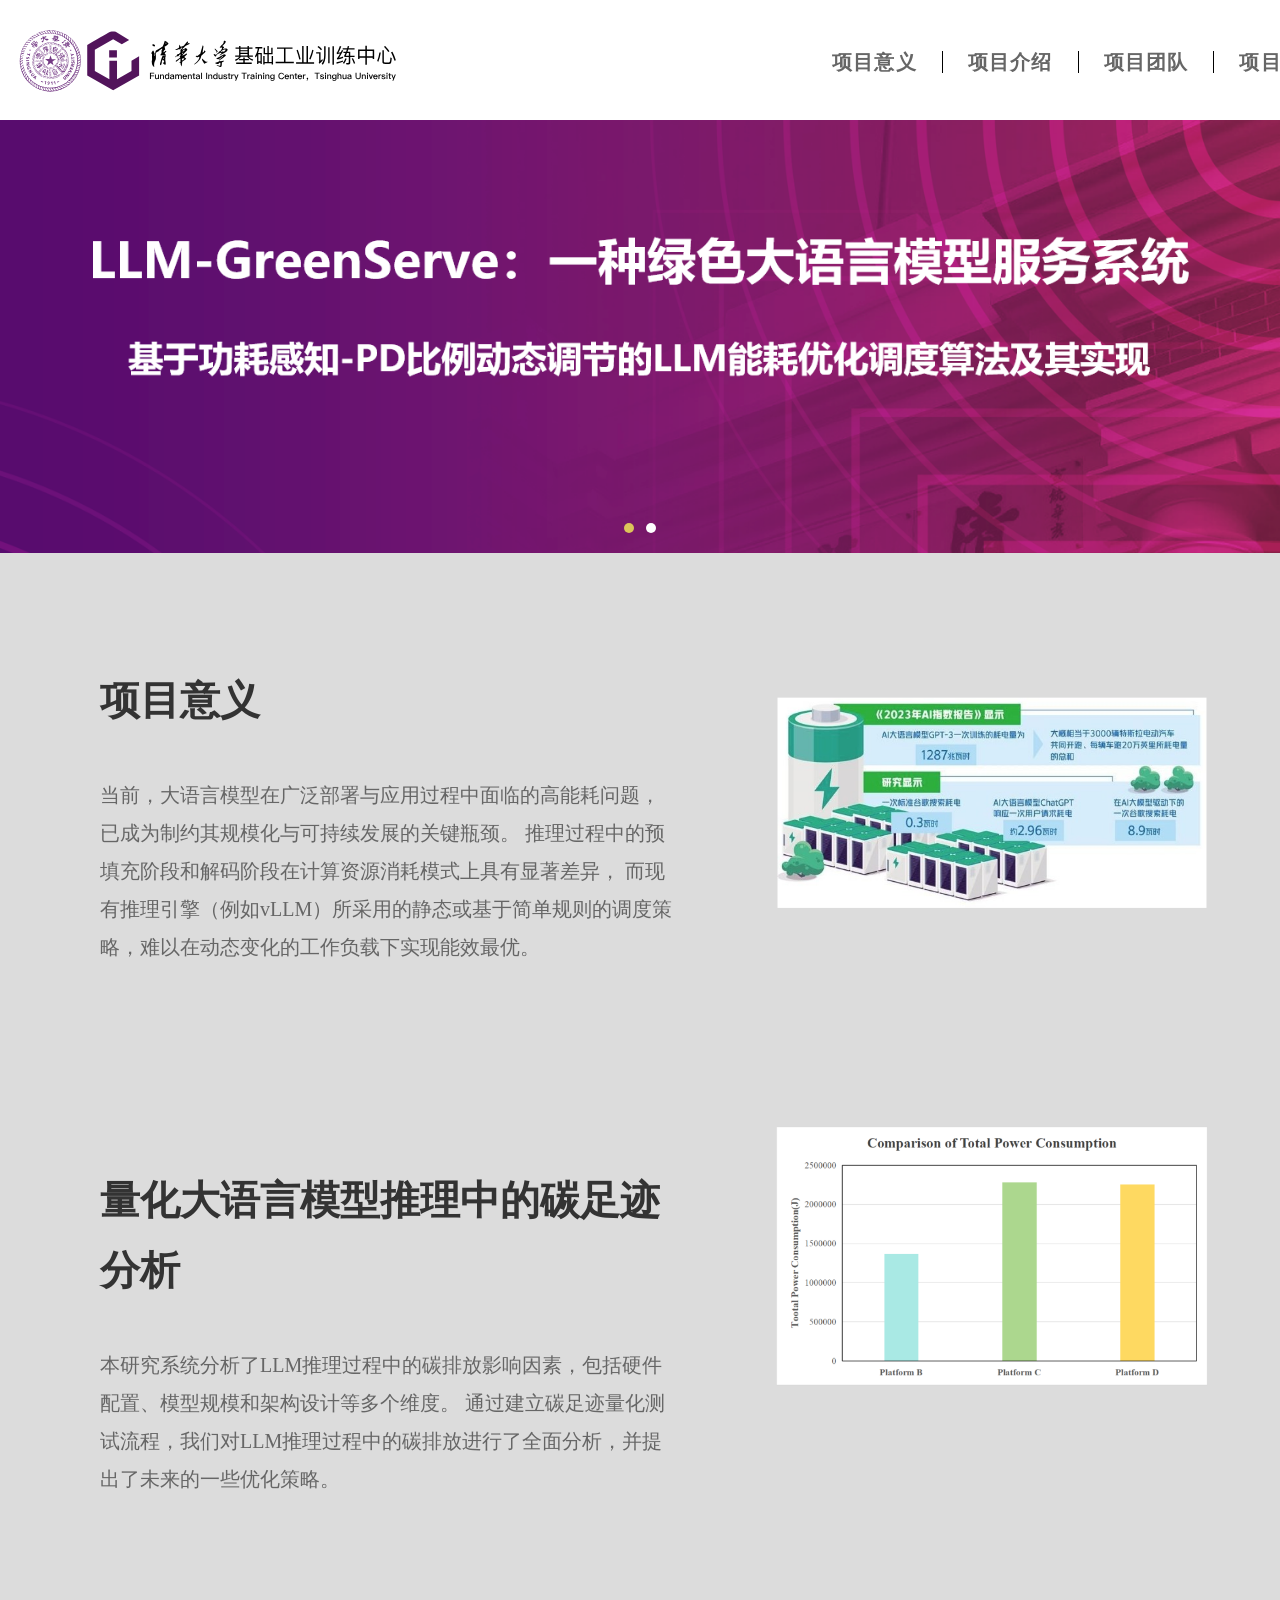
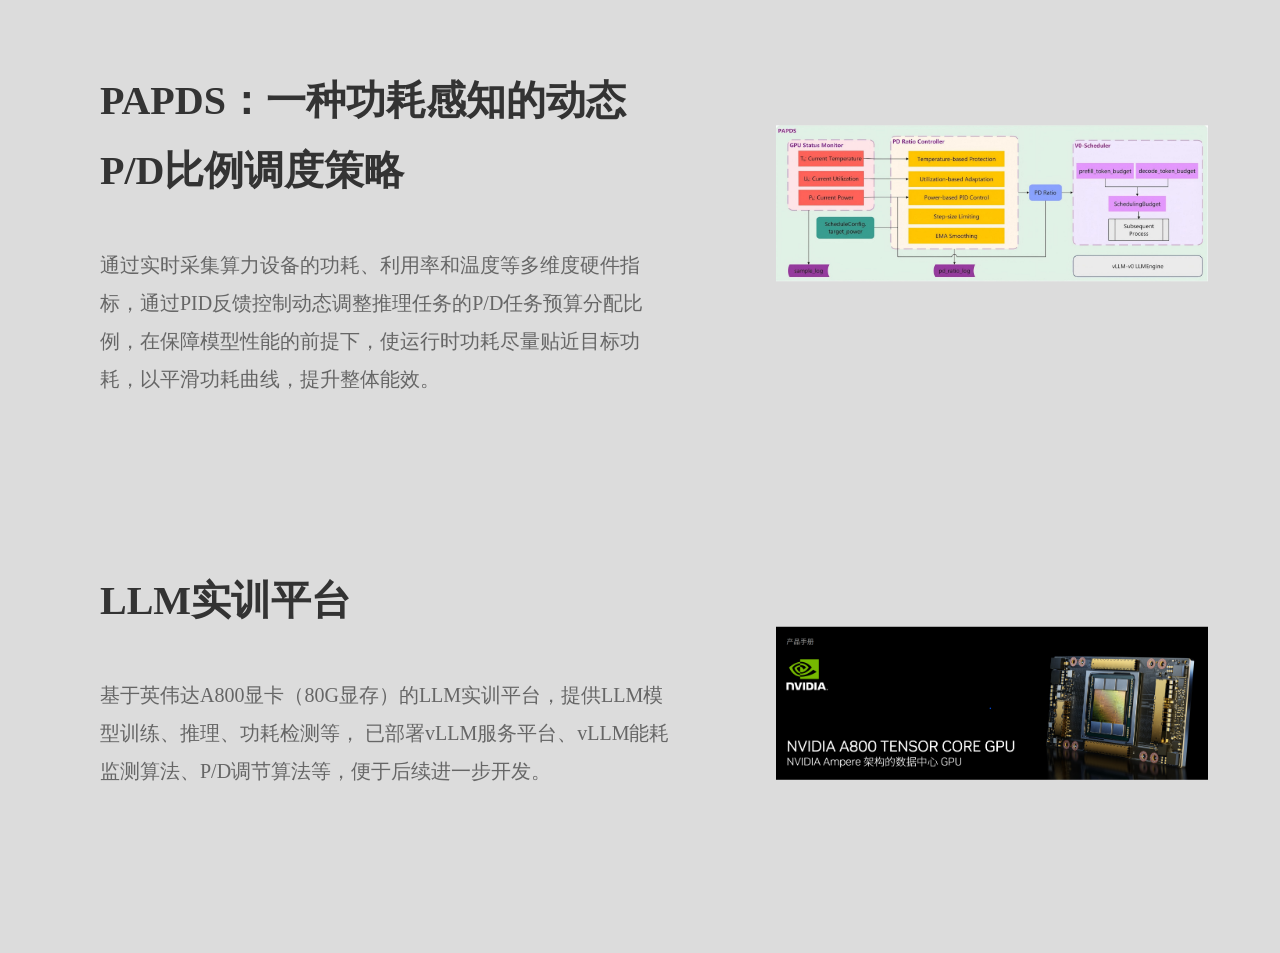
==== index.html @ fd3413f7 "Rename 清华iCenter智能硬件创新学习平台.html to index.html" ====
<!DOCTYPE html>
<!-- saved from url=(0030)http://101.6.160.22:9280/AIOE/ -->
<html lang="zh-CN"><head><meta http-equiv="Content-Type" content="UTF-8">
    
    <meta name="viewport" content="width=device-width, initial-scale=1.0">
    <title>清华iCenter智能硬件创新学习平台</title>
    <link rel="stylesheet" href="./清华iCenter智能硬件创新学习平台_files/reset.css">
    <link rel="stylesheet" href="./清华iCenter智能硬件创新学习平台_files/header.css">
    <link rel="stylesheet" href="./清华iCenter智能硬件创新学习平台_files/index.css">
    <!-- <link rel="shortcut icon" href="http://101.6.160.22:9280/AIOE/images/favicon.ico"> -->
</head>
<body>
    <div class="warp">
        <!-- 头部导航（保持原样） -->
        <header class="header">
            <div class="logo">
                <img src="./清华iCenter智能硬件创新学习平台_files/LOGO.svg" alt="logo">
            </div>
            <nav class="header_right">
                <ul>
                    <li><a href="#project-platform">实验平台</a></li>
                    <li><a href="#project-achievements">项目成果</a></li>
                    <li><a href="#project-team">项目团队</a></li>
                    <!-- <li><a href="#project-introduction">项目介绍</a></li> -->
                    <li class="show_list">
                        <a href="#project-introduction">项目介绍</a>
                        <span class="down-arrow"></span>
                        <ul class="move_list">
                            <li><a href="#project-1">LLM碳足迹量化</a></li>
                            <li><a href="#project-2">LLM-GreenServe</a></li>
                        </ul>
                    </li>
                    <li><a href="#project-significance">项目意义</a></li> <!-- 新增锚点链接 -->
                </ul>
            </nav>
        </header>

        <!-- 轮播图（保持原样） -->
        <div class="banner">
            <div class="banner_wrap">
                <ul class="banner_img">
                    <li class="image" style="display: none;"><img src="./清华iCenter智能硬件创新学习平台_files/LLM_GreenServe.png" alt=""></li>
                    <li class="image" style="display: none;"><img src="./清华iCenter智能硬件创新学习平台_files/AIGC_eng.png" alt=""></li>
                    <!-- <li class="image" style="display: none;"><img src="./清华iCenter智能硬件创新学习平台_files/banner_anniversary2.jpg" alt=""></li> -->
                </ul>
                <div class="dots">
                    <span class="first dots_select"></span>
                    <span class="second"></span>
                    <!-- <span class="third"></span> -->
                </div>
            </div>
        </div>

        <!-- 主要内容区域 -->
        <div class="content">
            <!-- 新增内容块3：项目意义（关键补充） -->
            <div class="content_four" id="project-significance"> <!-- 新增模块，设置id用于导航锚点 -->
                <div class="center_block">
                    <div class="content_info">
                        <h1>项目意义</h1>
                        <p>当前，大语言模型在广泛部署与应用过程中面临的高能耗问题，已成为制约其规模化与可持续发展的关键瓶颈。
                            推理过程中的预填充阶段和解码阶段在计算资源消耗模式上具有显著差异，
                            而现有推理引擎（例如vLLM）所采用的静态或基于简单规则的调度策略，难以在动态变化的工作负载下实现能效最优。</p>
                    </div>
                    <!-- 可选配图（根据需要取消注释并替换图片路径） -->
                    <div class="mid">
                        <img src="./清华iCenter智能硬件创新学习平台_files/significance.svg" alt="项目意义示意图">
                    </div>
                </div>
            </div>
            <div class="content_two">
            <!-- 原有内容块2：碳足迹分析 -->
                <div class="center_block" id="project-1">
                    <div class="center_block">
                        <div class="content_info">
                            <h1>量化大语言模型推理中的碳足迹分析</h1>
                            <p>本研究系统分析了LLM推理过程中的碳排放影响因素，包括硬件配置、模型规模和架构设计等多个维度。
                                通过建立碳足迹量化测试流程，我们对LLM推理过程中的碳排放进行了全面分析，并提出了未来的一些优化策略。</p>
                        </div>
                        <div class="mid">
                            <img src="./清华iCenter智能硬件创新学习平台_files/AIGC_fig.png" alt="">
                        </div>
                    </div>
                </div>
            </div>
            <!-- 原有内容块1：PAPDS策略 -->
            <div class="content_three">
                <div class="center_block" id="project-2">
                    <div class="content_info">
                        <h1>PAPDS：一种功耗感知的动态P/D比例调度策略</h1>
                        <p>通过实时采集算力设备的功耗、利用率和温度等多维度硬件指标，通过PID反馈控制动态调整推理任务的P/D任务预算分配比例，在保障模型性能的前提下，使运行时功耗尽量贴近目标功耗，以平滑功耗曲线，提升整体能效。</p>
                    </div>
                    <div class="mid">
                        <img src="./清华iCenter智能硬件创新学习平台_files/PAPDS.jpg" alt="">
                    </div>
                </div>
            </div>

            <!-- 原有内容块1：PAPDS策略 -->
            <div class="content_three">
                <div class="center_block" id="project-platform">
                    <div class="content_info">
                        <h1>LLM实训平台</h1>
                        <p>基于英伟达A800显卡（80G显存）的LLM实训平台，提供LLM模型训练、推理、功耗检测等，
                            已部署vLLM服务平台、vLLM能耗监测算法、P/D调节算法等，便于后续进一步开发。</p>
                    </div>
                    <div class="mid">
                        <img src="./清华iCenter智能硬件创新学习平台_files/nvidia.png" alt="">
                    </div>
                </div>
            </div>

            <!-- <div class="content_seven">
                <div class="center_block" id="project-platform">
                    <div class="content_info">
                        <h1>LLM实训平台</h1>
                        <p>基于英伟达A800显卡的LLM实训平台</p>
                    </div>
                    <div class="mid">
                        <img src="./清华iCenter智能硬件创新学习平台_files/nvidia.png" alt="">
                    </div>
                </div>
            </div> -->
        </div>

        <!-- 页脚（保持原样） -->
        <div class="footer"></div>
    </div>

    <!-- 脚本文件（保持原样） -->
    <script type="text/javascript" src="./清华iCenter智能硬件创新学习平台_files/jquery-3.3.1.min.js.下载"></script>
    <script type="text/javascript" src="./清华iCenter智能硬件创新学习平台_files/index.js.下载"></script>
</body>
</html>
---- 清华iCenter智能硬件创新学习平台_files/header.css ----
/*header 头部样式*/
@keyframes fadeIn {
    0% {
        opacity: 0;
    }

    100% {
        opacity: 1;
    }
}
/* header总体样式 */
.header{
    height: 120px;
    width: 1460px;
    margin: 0 auto;
}

/* 左侧logo */
.logo{
    float: left;
    line-height: 120px;
}
.logo img{
    width: 421px;
    height: 62px;
}

/* 右侧导航 */
.header_right{
    float: right;
    height: 120px;
    position: relative;
}
.header_right ul{
    margin-top: 50px;
}
.header_right ul li{
    float: right;
    line-height: 13px;
}
.header_right ul li>a{
    border-right: 1px solid #000;
    height: 13px;
    font-size: 20px;
    padding: 0 25px;
    font-weight: bold;
    color: #666;
}
.header_right ul li>a:hover{
    color: #000;
}
.header_right ul li:first-child>a{
    border-right: none;
    padding-right: 0;
}

/* 导航下拉菜单 */
.show_list{
    position: relative;
}
.show_list .down_arrow{
    border: solid #666;
    border-width: 0 2px 2px 0;
    display: inline-block;
    margin: 0 -0.3rem 0.3rem 0.4rem;
    padding: 0.2rem;
    transform: rotate(45deg);
    -webkit-transform: rotate(45deg);
}
.show_list .move_list{
    display:none;
    z-index: 100;
    position: absolute;
    top: -1.1rem;
    left: 0;
    width: 170%;
    border-radius: 5px;
    background: #fff;
    text-align: center;
    box-shadow: 5px 5px 10px 0px rgba(0, 0, 0, 0.5);
}
.show_list .move_list li{
    padding: 10px 0;
    width: 100%;
    font-weight: normal;
    font-size: 1.1rem;
    color: #606266;
}
.show_list .move_list li:hover{
    background: #ededed;
    border-radius: 5px;
}
.header_right ul .show_list{
    padding-bottom: 20px;
}
.show_list:hover .move_list{
    display: block;
    animation: fadeIn 0.4s cubic-bezier(0.215, 0.61, 0.355, 1) 0s 1 alternate forwards;
}
.show_list:hover .down_arrow{
    border-color: #000;
}
---- 清华iCenter智能硬件创新学习平台_files/index.css ----
/* header 头部样式*/
/* 在header.css里 */

/*banner 轮播图样式*/
/* 内容滑入动画-从左侧滑入 */
.banner {
	animation: bounceInLeft 1s cubic-bezier(0.215, 0.61, 0.355, 1) 0s 1 alternate forwards;
	-webkit-animation: bounceInLeft 1s cubic-bezier(0.215, 0.61, 0.355, 1) 0s 1 alternate forwards;
	/*Safari and Chrome*/
}
@keyframes bounceInLeft {
	0% {
		opacity: 0;
		transform: translate3d(-3000px, 0, 0);
	}

	100% {
		transform: none;
	}
}

.banner{
	width: 100%;
}
.banner_wrap{
	/* min-height: 513px; */
	width: 100%;
	overflow: hidden;
	white-space: nowrap;
	position: relative;
}
.banner_wrap::after {/* 用于动态撑开盒子 */
	content: "";
	display: block;
	/*这里的padding =  height / width*/
	padding-bottom: 33.85%;
}
.banner_wrap .banner_img{
	height: 100%;
	margin: 0 auto;
	width: 200%;
	position: relative;
}
.banner_wrap .banner_img li{
	float: left;
	height: 100%;
	width: 50%;
	margin: 0 auto;
	position: absolute;
}
.banner_wrap .banner_img li img{
	max-width: 100%;
	/* max-height: 100%; */
	display: block;
	margin: auto;
}

.banner_wrap .dots{
    /*加入绝对定位 父级元素为.box父相子绝 */
	position: absolute;
	bottom: 0;
	/*修改背景颜色*/
	background-color: rgba(0, 0, 0, 0);
	/*自动撑成图片尺寸的100%*/
	left: 0;
	right: 0;
	/*设置高度为50px 水平居中 垂直居中*/
	height: 50px;
	text-align:center;
	/*行高等于高度时就显示垂直居中*/
	line-height: 50px;
    cursor: default;
    user-select: none;
}
.banner_wrap .dots>span{
    /*使span变成行内块元素,将其横排显示*/
	display:inline-block;
	width: 10px;
	height: 10px;
	background: #fff;
	/*这个属性允许设置圆角边框,当设置为50%时可得到一个圆形*/
	border-radius: 50%;
	/*每个小圆点直接都相距2px*/
	margin: 0 4px;
    cursor: pointer;
}
.dots_select{
    background-color: #dcc55a!important;
}

/*主体内容样式*/
/* 内容滑入动画-从右侧滑入 */
.content {
    animation: bounceInRight 1s cubic-bezier(0.215, 0.61, 0.355, 1) 0s 1 alternate forwards;
    -webkit-animation: bounceInRight 1s cubic-bezier(0.215, 0.61, 0.355, 1) 0s 1 alternate forwards;/*Safari and Chrome*/
}

@keyframes bounceInRight {
    0% {
        opacity: 0;
        transform: translate3d(3000px, 0, 0);
    }

    100% {
        transform: none;
    }
}
/*第一部分*/
/*第二部分*/
.content_two{
	display: flex;
	/* max-width: 1513px; */
	width: 100%;
	background: gainsboro;
	text-align: center;
	height: 500px;
	justify-content: center;
	align-items: center;
	margin: 0 auto;
}
.center_block{height: 75%;max-width: 1513px;display: block;margin: auto;}
.content_info{float: left;width: 45%;height: 100%;padding-left: 100px;vertical-align: middle;display: table-cell;text-align: left;padding-top: 50px;}
.content_info h1{margin: 20 auto;font-size: 40px;color: #333;font-weight: bold;line-height: 70px;}
.content_info p{text-align: left;margin: 20 auto;padding-top: 40px;font-size: 20px;color: #666;line-height: 38px;}
.mid{position: relative;float: right;width: 45%;height: 100%;}
.mid img{position: absolute;width: 75%;top: 50%;left: 50%;transform: translate(-50%, -50%);}
/*第三部分*/

.content_three{
	display: flex;
	/* max-width: 1513px; */
	width: 100%;
	background: gainsboro;
	text-align: center;
	height: 500px;
	justify-content: center;
	align-items: center;
	margin: 0 auto;
}
.center_block{height: 75%;max-width: 1513px;display: block;margin: auto;}
.content_info{float: left;width: 45%;height: 100%;padding-left: 100px;vertical-align: middle;display: table-cell;text-align: left;padding-top: 50px;}
.content_info h1{margin: 20 auto;font-size: 40px;color: #333;font-weight: bold;line-height: 70px;}
.content_info p{text-align: left;margin: 20 auto;padding-top: 40px;font-size: 20px;color: #666;line-height: 38px;}
.mid{position: relative;float: right;width: 45%;height: 100%;}
.mid img{position: absolute;width: 75%;top: 50%;left: 50%;transform: translate(-50%, -50%);}

/*第四部分*/
.content_four{
	display: flex;
	/* max-width: 1513px; */
	width: 100%;
	background: gainsboro;
	text-align: center;
	height: 500px;
	justify-content: center;
	align-items: center;
	margin: 0 auto;
}
.center_block{height: 75%;max-width: 1513px;display: block;margin: auto;}
.content_info{float: left;width: 45%;height: 100%;padding-left: 100px;vertical-align: middle;display: table-cell;text-align: left;padding-top: 50px;}
.content_info h1{margin: 20 auto;font-size: 40px;color: #333;font-weight: bold;line-height: 70px;}
.content_info p{text-align: left;margin: 20 auto;padding-top: 40px;font-size: 20px;color: #666;line-height: 38px;}
.mid{position: relative;float: right;width: 45%;height: 100%;}
.mid img{position: absolute;width: 75%;top: 50%;left: 50%;transform: translate(-50%, -50%);}


/*第五部分*/
.content_five{
	display: flex;
	/* max-width: 1513px; */
	width: 100%;
	background: gainsboro;
	text-align: center;
	height: 500px;
	justify-content: center;
	align-items: center;
	margin: 0 auto;
}
.center_block{height: 75%;max-width: 1513px;display: block;margin: auto;}
.content_info{float: left;width: 45%;height: 100%;padding-left: 100px;vertical-align: middle;display: table-cell;text-align: left;padding-top: 50px;}
.content_info h1{margin: 20 auto;font-size: 40px;color: #333;font-weight: bold;line-height: 70px;}
.content_info p{text-align: left;margin: 20 auto;padding-top: 40px;font-size: 20px;color: #666;line-height: 38px;}
.mid{position: relative;float: right;width: 45%;height: 100%;}
.mid img{position: absolute;width: 75%;top: 50%;left: 50%;transform: translate(-50%, -50%);}

/*第五部分*/
.content_six{
	display: flex;
	/* max-width: 1513px; */
	width: 100%;
	background: gainsboro;
	text-align: center;
	height: 500px;
	justify-content: center;
	align-items: center;
	margin: 0 auto;
}
.center_block{height: 75%;max-width: 1513px;display: block;margin: auto;}
.content_info{float: left;width: 45%;height: 100%;padding-left: 100px;vertical-align: middle;display: table-cell;text-align: left;padding-top: 50px;}
.content_info h1{margin: 20 auto;font-size: 40px;color: #333;font-weight: bold;line-height: 70px;}
.content_info p{text-align: left;margin: 20 auto;padding-top: 40px;font-size: 20px;color: #666;line-height: 38px;}
.mid{position: relative;float: right;width: 45%;height: 100%;}
.mid img{position: absolute;width: 75%;top: 50%;left: 50%;transform: translate(-50%, -50%);}


/*页脚样式*/
.footer{background: #333;}

.top{width: 50px;height: 30px;position: fixed;right: 30px;bottom: 50px;display: none;}
.top img,p{width: 100%;text-align: center;}
.top p{font-size: 12px;}
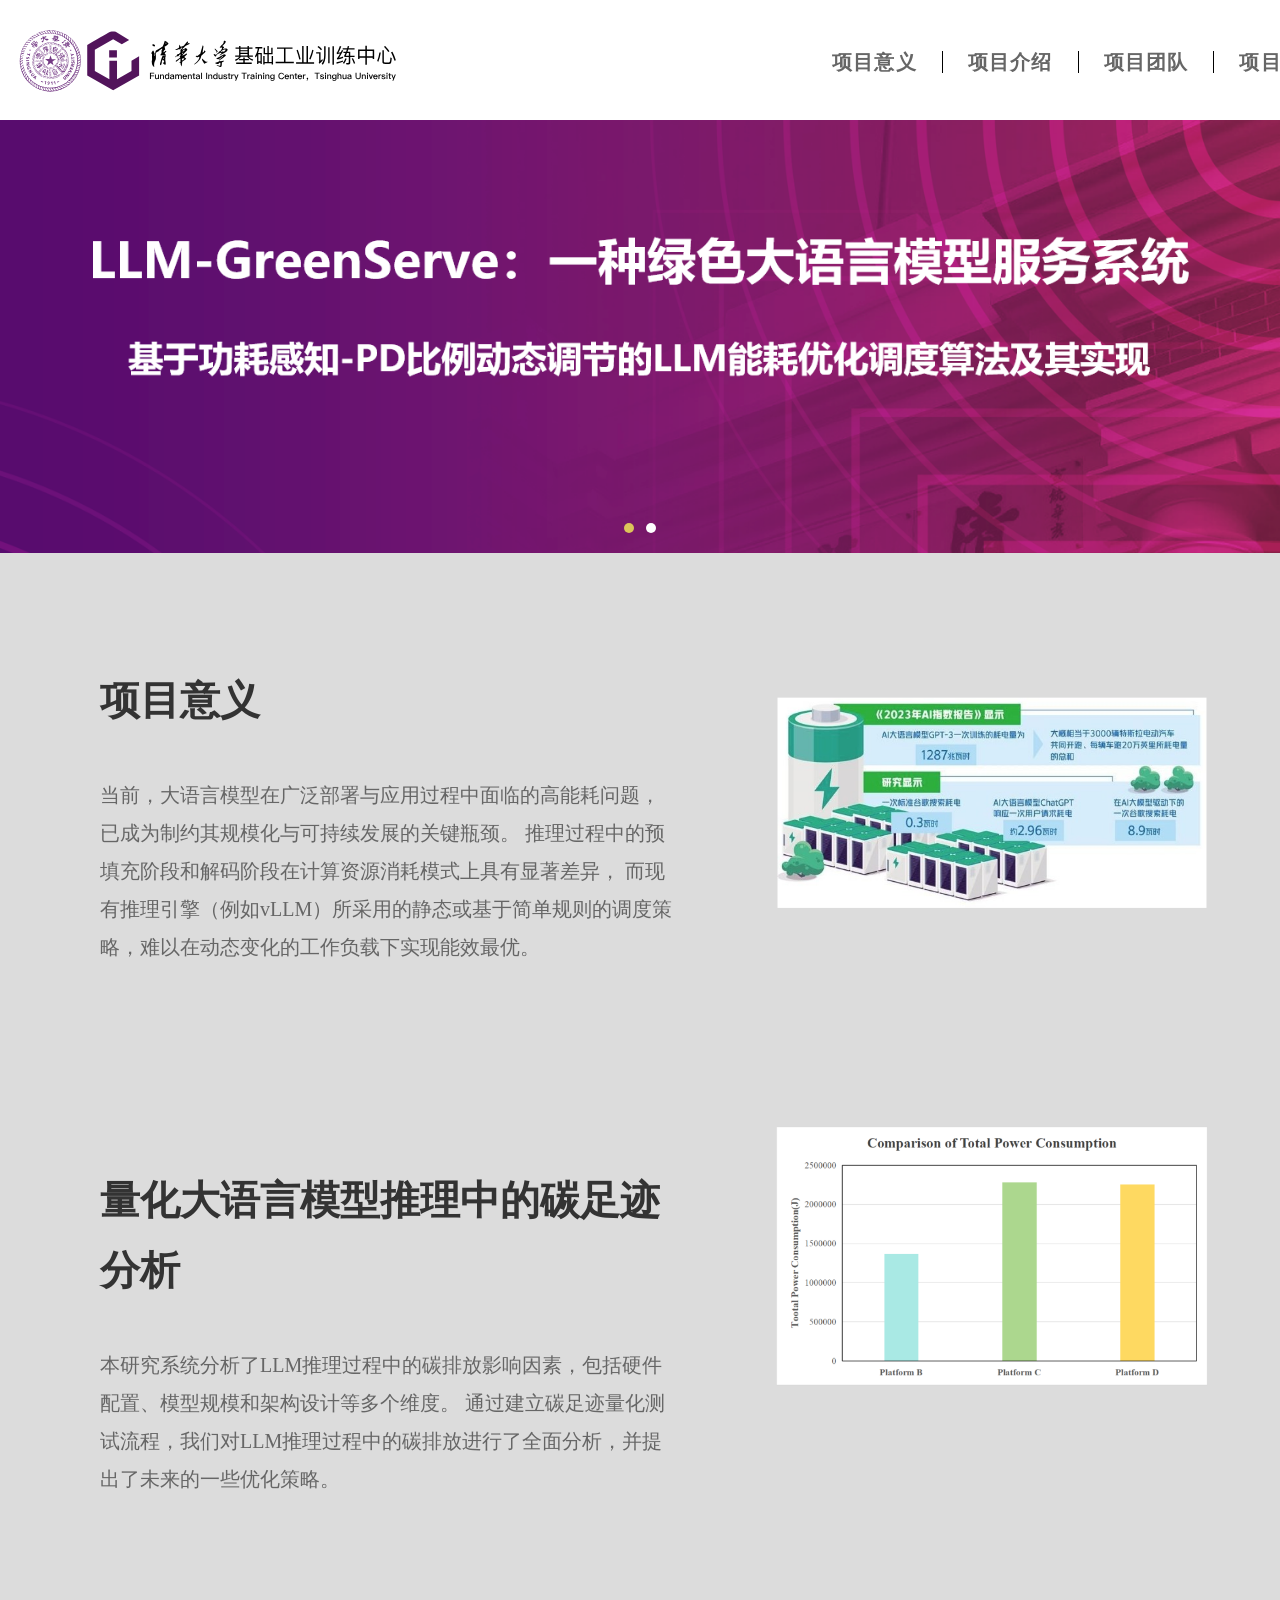
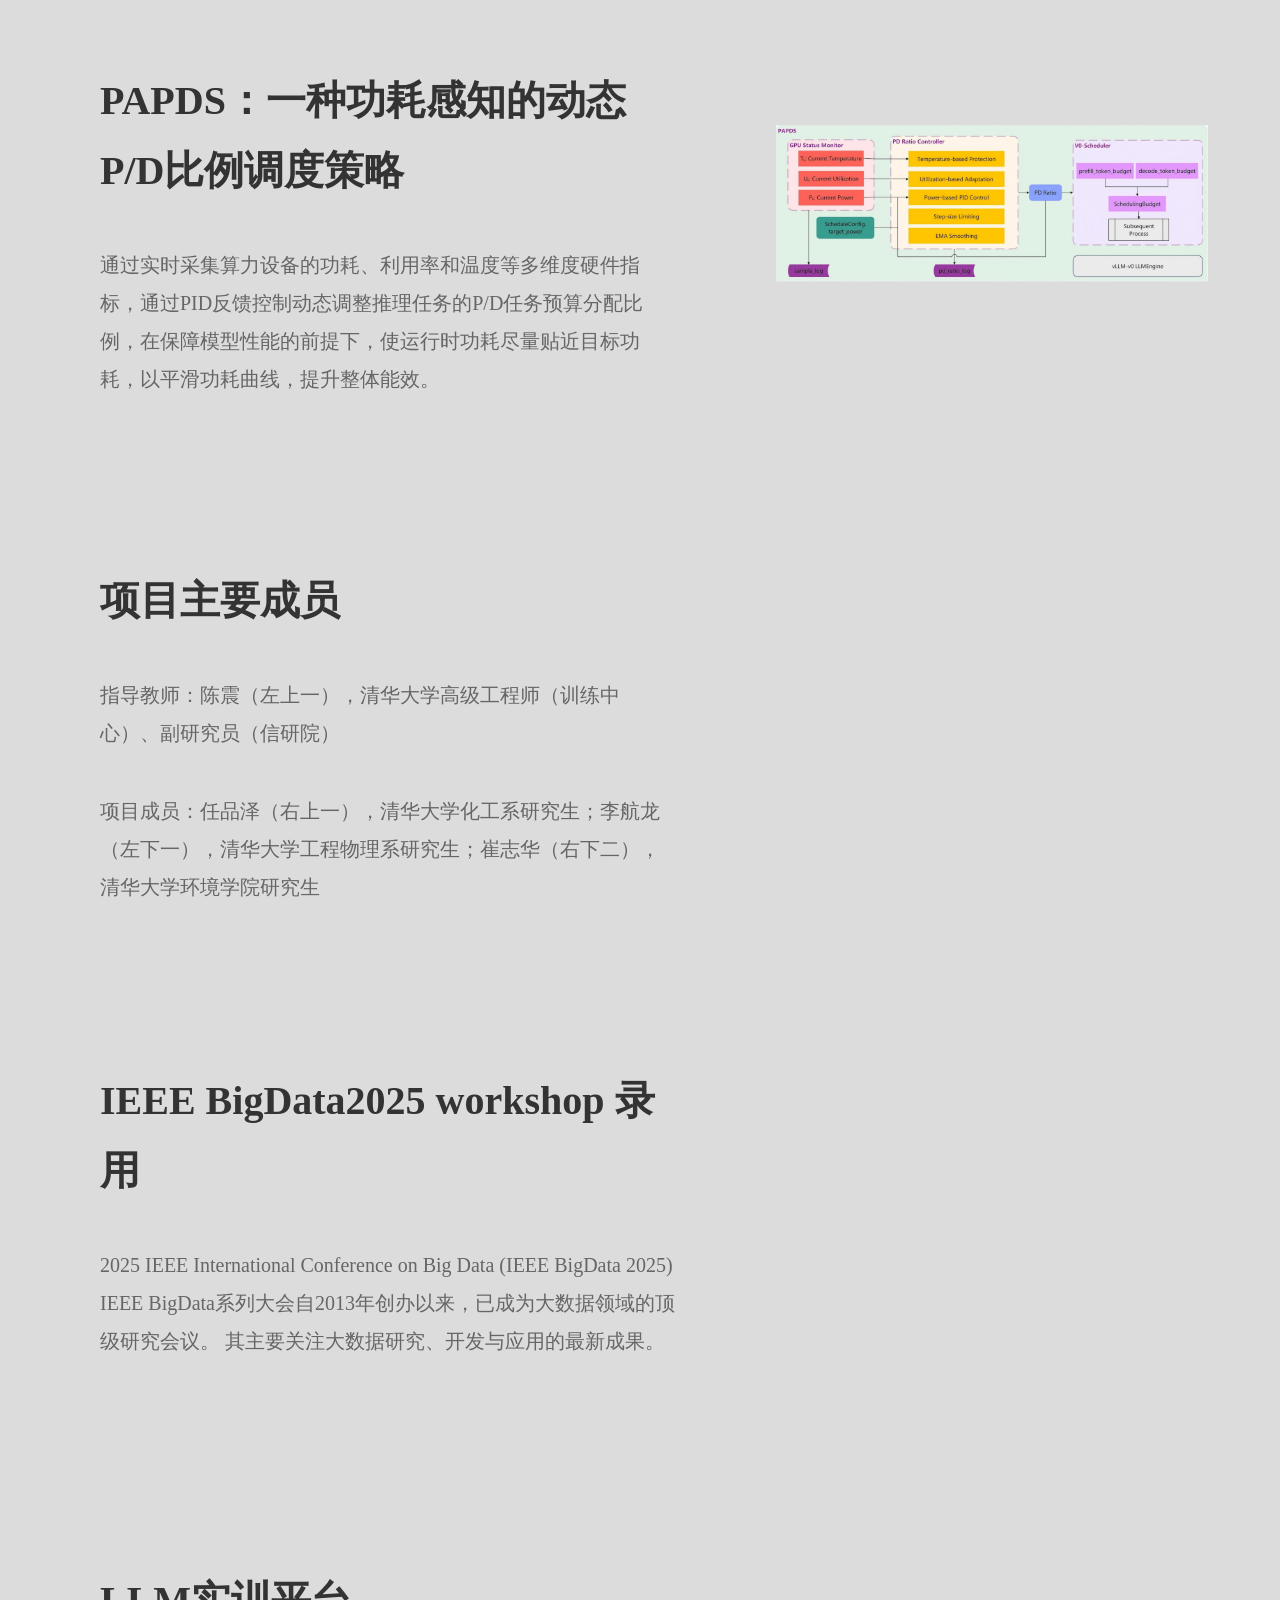
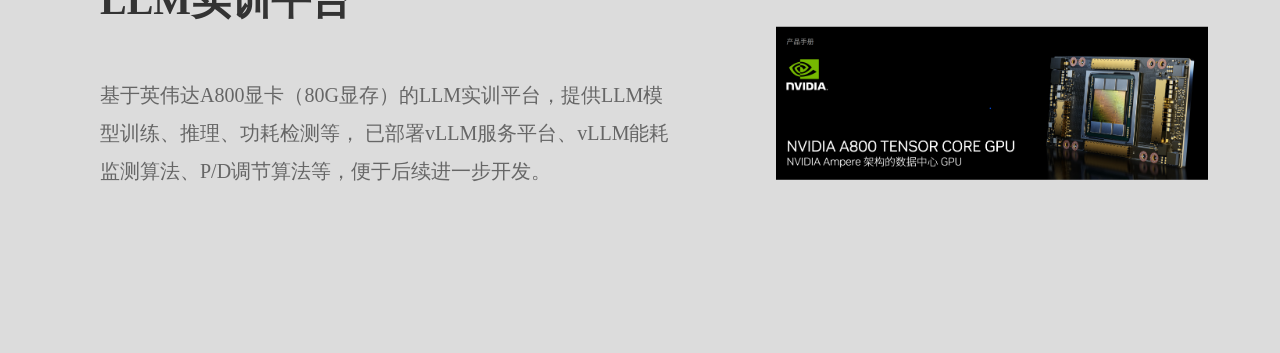
==== commit b299d4fb: "Add files via upload" ====
--- a/index.html
+++ b/index.html
@@ -98,6 +98,35 @@
 
             <!-- 原有内容块1：PAPDS策略 -->
             <div class="content_three">
+                <div class="center_block" id="project-team">
+                    <div class="content_info">
+                        <h1>项目主要成员</h1>
+                        <p>指导教师：陈震（左上一），清华大学高级工程师（训练中心）、副研究员（信研院）</p>
+                        <p>项目成员：任品泽（右上一），清华大学化工系研究生；李航龙（左下一），清华大学工程物理系研究生；崔志华（右下二），清华大学环境学院研究生</p>
+                    </div>
+                    <div class="mid">
+                        <img src="./清华iCenter智能硬件创新学习平台_files/team.png" alt="">
+                    </div>
+                </div>
+            </div>
+
+
+            <!-- 原有内容块1：PAPDS策略 -->
+            <div class="content_three">
+                <div class="center_block" id="project-achievements">
+                    <div class="content_info">
+                        <h1>IEEE BigData2025 workshop 录用</h1>
+                        <p>2025 IEEE International Conference on Big Data (IEEE BigData 2025)
+                            IEEE BigData系列大会自2013年创办以来，已成为大数据领域的顶级研究会议。
+                            其主要关注大数据研究、开发与应用的最新成果。</p>
+                    </div>
+                    <div class="mid">
+                        <img src="./清华iCenter智能硬件创新学习平台_files/achievement.png" alt="">
+                    </div>
+                </div>
+            </div>
+
+            <div class="content_three">
                 <div class="center_block" id="project-platform">
                     <div class="content_info">
                         <h1>LLM实训平台</h1>
